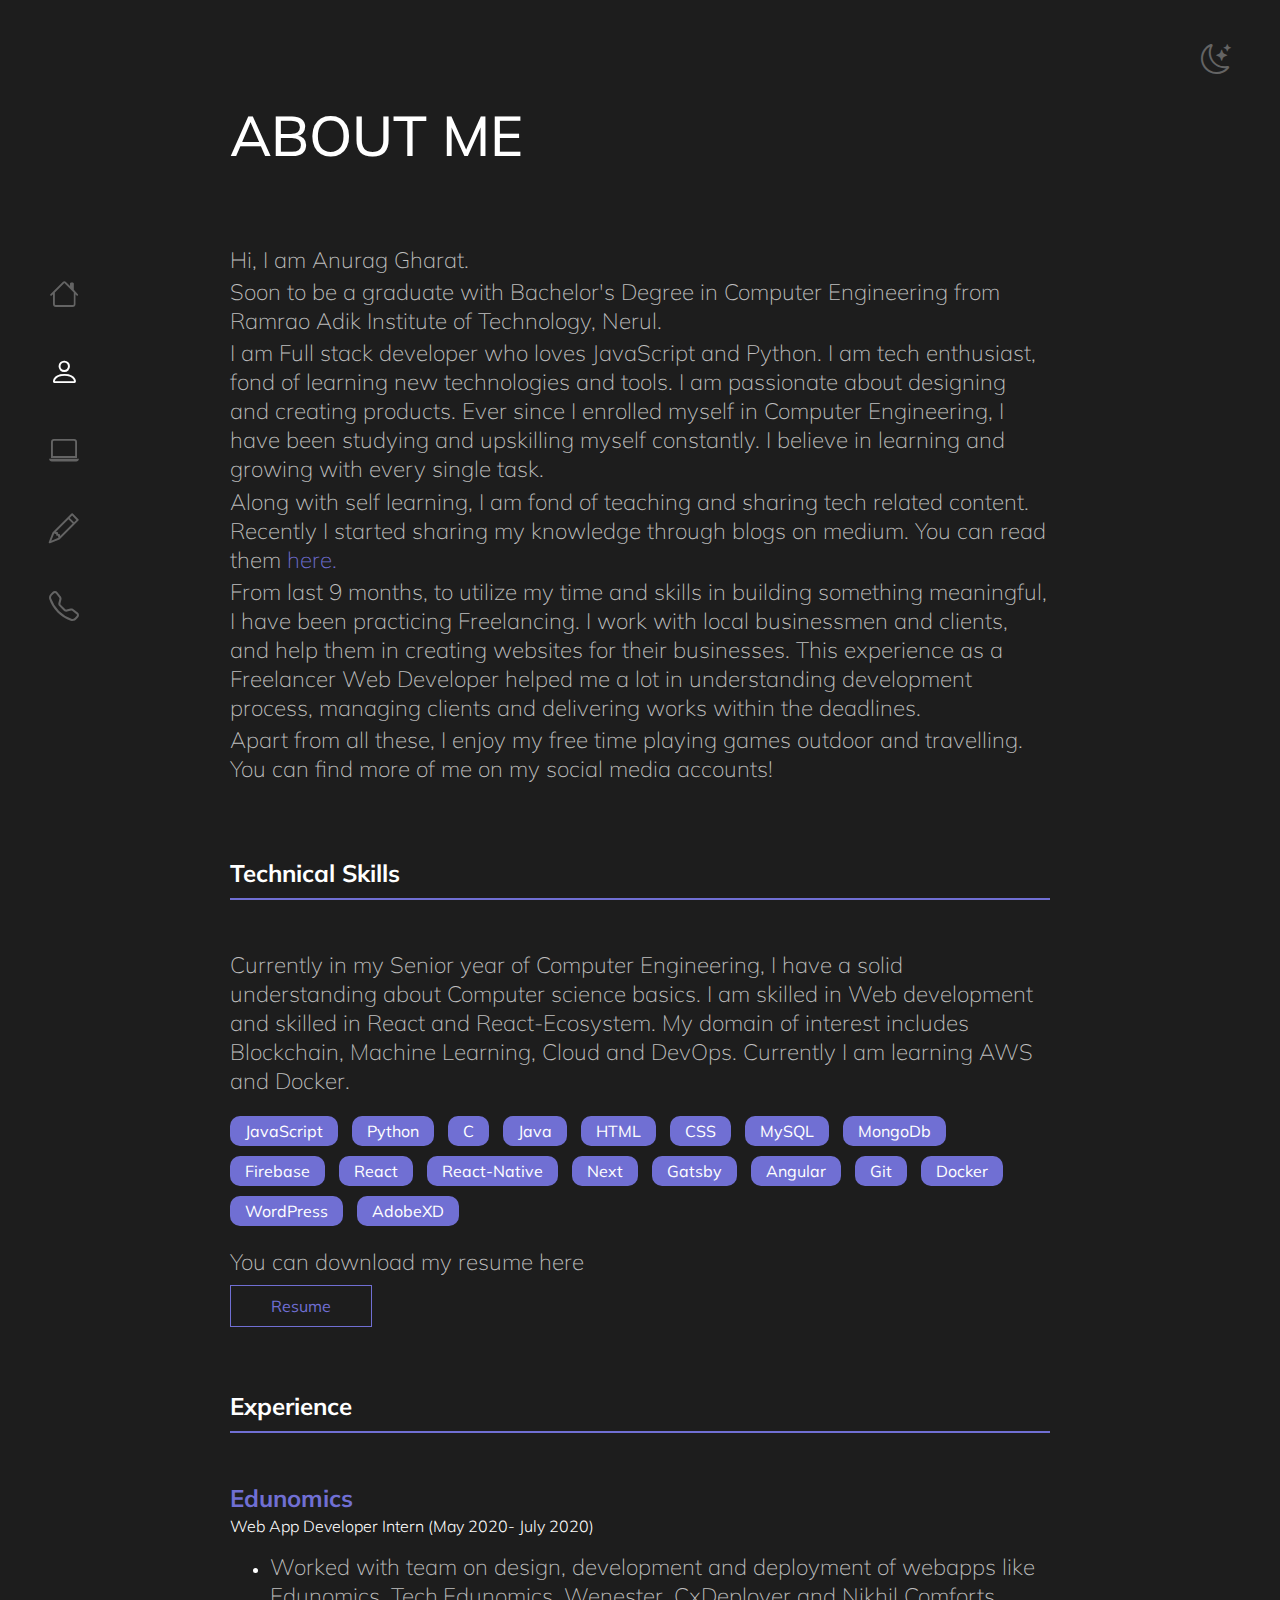
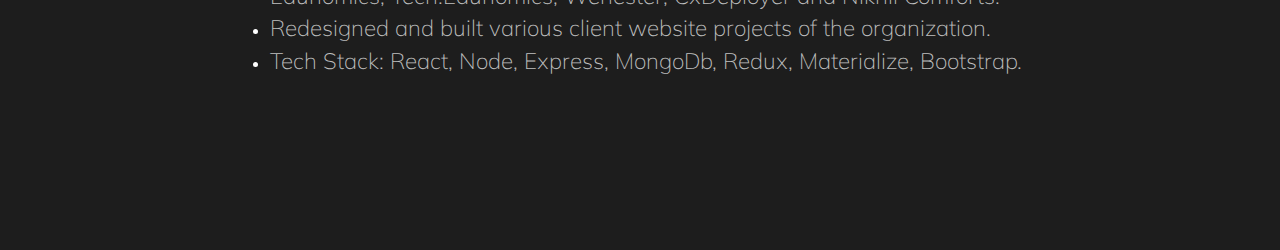
==== about.html @ fb8ffdcc "about page done" ====
<!DOCTYPE html>
<html lang="en">

<head>
    <meta charset="UTF-8">
    <meta http-equiv="X-UA-Compatible" content="IE=edge">
    <meta name="viewport" content="width=device-width, initial-scale=1.0">
    <title>Anurag Gharat</title>
    <link rel="stylesheet" href="./style.css">
    <link rel="preconnect" href="https://fonts.gstatic.com">
    <link
        href="https://fonts.googleapis.com/css2?family=Lato:ital,wght@0,100;0,300;0,400;0,700;0,900;1,100;1,300;1,400;1,700;1,900&display=swap"
        rel="stylesheet">
    <link
        href="https://fonts.googleapis.com/css2?family=Poppins:ital,wght@0,100;0,200;0,300;0,400;0,500;0,600;0,700;0,800;0,900;1,100;1,200;1,300;1,400;1,500;1,600;1,700;1,800;1,900&display=swap"
        rel="stylesheet">
    <link
        href="https://fonts.googleapis.com/css2?family=Montserrat:ital,wght@0,100;0,200;0,300;0,400;0,500;0,600;0,700;0,800;0,900;1,100;1,200;1,300;1,400;1,500;1,600;1,700;1,800;1,900&display=swap"
        rel="stylesheet">
    <link rel="stylesheet" href="https://cdn.jsdelivr.net/npm/bootstrap-icons@1.4.1/font/bootstrap-icons.css">
</head>

<body class="dark-mode">
    <div class="app">
        <nav>
            <!-- <img src="./assets/home.svg" alt="" > -->
            <a href="./index.html">
                <i class="bi bi-house"></i>
            </a>
            <a href="./about.html">
                <i class="bi bi-person active"></i>
            </a>
            <a href="./projects.html">
                <i class="bi bi-laptop"></i>
            </a>
            <a href="./blog.html">
                <i class="bi bi-pencil"></i>
            </a>
            <a href="./contact.html">
                <i class="bi bi-telephone"></i>
            </a>
          

        </nav>
        <div class="content about">
            <div class="container about-inside">
                <h1 class="heading">ABOUT ME</h1>
                <section >
                    <p class="mt-50">Hi, I am Anurag Gharat.</p>
                    <p>
                    Soon to be a graduate with Bachelor's Degree in Computer Engineering from Ramrao Adik Institute of Technology, Nerul.
                    </p>
                    <p>I am Full stack developer who loves JavaScript and Python. I am tech enthusiast, fond of learning new technologies and
                    tools. I am passionate about designing and creating products. Ever since I enrolled myself in Computer Engineering, I
                    have been studying and upskilling myself constantly. I believe in learning and growing with every single task.
                    </p>
                    <p>
                        Along with self learning, I am fond of teaching and sharing tech related content. Recently I started sharing my
                        knowledge through blogs on medium. You can read them <a href="./blog.html" class="primary">here.</a>
                    </p>
                    <p>
                        From last 9 months, to utilize my time and skills in building something meaningful, I have been practicing Freelancing.
                        I work with local businessmen and clients, and help them in creating websites for their businesses. This experience as a
                        Freelancer Web Developer helped me a lot in understanding development process, managing clients and delivering works
                        within the deadlines.
                    </p>
                    <p>
                    Apart from all these, I enjoy my free time playing games outdoor and travelling. You can find more of me on my social                        media accounts!
                    </p>


                </section>
                <section>
                    <h2 class="title">Technical Skills</h2>
                    <p class="mt-50">Currently in my Senior year of Computer Engineering, I have a solid understanding about Computer science basics. I am
                    skilled in Web development and skilled in React and React-Ecosystem. My domain of interest includes Blockchain, Machine
                    Learning, Cloud and DevOps. Currently I am learning AWS and Docker.</p>
                        <ul class="pills">
                            <li class="pill">JavaScript</li>
                            <li class="pill">Python</li>
                            <li class="pill">C</li>
                            <li class="pill">Java</li>
                            <li class="pill">HTML</li>
                            <li class="pill">CSS</li>
                            <li class="pill">MySQL</li>
                            <li class="pill">MongoDb</li>
                            <li class="pill">Firebase</li>
                            <li class="pill">React</li>
                            <li class="pill">React-Native</li>
                            <li class="pill">Next</li>
                            <li class="pill">Gatsby</li>
                            <li class="pill">Angular</li>
                            <li class="pill">Git</li>
                            <li class="pill">Docker</li>
                            <li class="pill">WordPress</li>
                            <li class="pill">AdobeXD</li>

                        </ul>
                        <p class="mb-20">You can download my resume here</p>
                        <a class="btn" target="_blank" href="./assets/ANURAG_GHARAT_FULL_STACK.pdf">Resume</a>
                </section>
                <section>
                        <h2 class="title">Experience</h2>
                        <h2 class="mt-50 primary">Edunomics</h2>
                        <span class="muted font-light">
                            Web App Developer Intern (May 2020- July 2020)</span>

                        <p class="mt-20">
                            <ul>
                                <li>
                                    <p>
                                        Worked with team on design, development and deployment of
                                        webapps like Edunomics, Tech.Edunomics, Wenester, CxDeployer and Nikhil Comforts.
                                    </p>
                                </li>
                                <li>
                                    <p>
                                        Redesigned and built various client website projects of the organization. 
                                    </p>
                                </li>
                                
                                <li>
                                    <p>
                                        Tech Stack: React, Node, Express, MongoDb, Redux, Materialize, Bootstrap.
                                    </p>
                                </li>
                            </ul>
                        </p>
                        
                       
                </section>
            </div>
                
        </div>
        <footer>
            <i class="bi bi-moon-stars"></i>

        
        </footer>

    </div>
</body>

</html>
---- style.css ----
@import url('https://fonts.googleapis.com/css2?family=Mulish:ital,wght@0,200;0,300;0,400;0,500;0,600;0,700;0,800;0,900;1,200;1,300;1,400;1,500;1,700;1,800;1,900&display=swap');
:root{
    --light-primary:#fcfcfc;
    --light-text:#1d1d1d;
    --light-muted:#c0c0c0;
    --light-icons:#646464;
    --accent-color:#706fd3;
    --dark-primary:#1d1d1d;
    --dark-text:#ffffff;
    --dark-muted:#c0c0c0;
    --dark-icons:#646464;
    --dark-nav:#1a1a1a;
}
body{
    padding: 0px;
    margin: 0px;
    width: 100%;
    height: 100%;
    box-sizing: border-box;
    font-family: 'Mulish', sans-serif;
}
.dark-mode{
    color: var(--dark-text);
    background-color: var(--dark-primary); 
}
.light-mode{
    color: var(--light-text);
    background-color: var(--light-primary); 
}
/* main styles */

.light-mode > p{
    color: var(--light-text);
}
p{
    font-size: 1.4rem;
    font-weight: 200;
    color: var(--dark-muted);
}
.bi{
    color: var(--dark-icons);
    cursor: pointer;
    font-size: 30px;
}
h1,h2,h3,h4,h5,h6,p{
    margin: .2rem 0px;
}
a{
    text-decoration: none;
}

.pills{
    display: block;
    flex-direction: row;
    list-style: none;
    padding: 0px;
    word-wrap: break-word;
    max-width: 100%;
}
.pills>li{
    margin:5px 10px 5px 0px ;
    display: inline-block;
}
.pill{
    padding: 5px 15px;
    border-radius: 10px;
    background-color: var(--accent-color);
    color: var(--dark-text);
    cursor: pointer;
}
.pill:hover{
    background-color:var(--dark-text);
    color: var(--accent-color);

}


/* text styles */
h1{
    font-size: 2rem;
    font-weight: 500;
}
.heading{
    font-size: 3.5rem;
}
.title{
    padding-bottom: 10px;
    border-bottom:2px solid var(--accent-color) ;
}
.primary{
    color : var(--accent-color)
}

.bi:hover{
    color:var(--dark-text)
}

/* margin styles */
.mr-10{
    margin-right: 10px;
}
.mt-20{
    margin-top:15px;
}
.mt-50{
    margin-top:50px;
}
.mb-50{
    margin-bottom: 50px;
}
.mb-20{
    margin-bottom: 20px;
}
/* main structure */
.app{
    display: flex;
    flex-direction: row;
}
section{
    margin: 75px 0px;
}
nav{
    width: 10vw;
    height: 100vh;
    display: flex;
    flex-direction: column;
    justify-content: center;
    align-items: center;
    position: fixed;
}
.active{
    color: var(--dark-text) !important;
    
}
nav>a>i{
    font-size: 30px;
}
nav>a{
    margin: 20px 0px;
}
nav>a:hover{
    color: var(--dark-text);
}
.content{
    width: 80vw;
    min-height: 100vh;
    margin-left: 10vw;
}
.container{
    width: 80%;
    margin: 0px auto;
}
footer{
    width: 10vw;
    display: flex;
    justify-content: center;
}
footer>i{
    font-size: 30px;
    margin: 40px 0px ;
    color: var(--dark-icons);
}


/* text styles */
.text-center{
    text-align: center;
}
/* home page styles */
.home{
    display: flex;
    flex-direction: column;
    justify-content: center;
    min-height: 100vh;
}
.font-light{
    font-weight: 300;
}
/* about styles */
.btn{
    background: none !important;
    margin-top:100px;
    padding: 10px 40px;
    color: var(--accent-color) !important;
    border: 1px solid var(--accent-color) !important;
}
.btn:hover{
    background:var(--accent-color) !important;
    padding: 10px 40px;
    color: var(--dark-text) !important;
    border: 1px solid var(--accent-color) !important;
}
.about-inside{
    margin-top:100px ;
    padding-bottom: 100px;
}
article{
    margin: 25px 0px;
}

/* projects styles */
.row{
    width: 100%;
    display: flex;
    flex-direction: column;
}
.card{
    width: 100%;

}
.card>a>img{
    width: 100%;
    border-radius: 10px;
}

/* contact */
.contact{
    height: 100%;
}
.contact-icons{
    display: flex;
    flex-direction: row;
}
.contact-icons>a{
    font-size: 24px;
    margin-right: 20px;
    color: var(--dark-icons);
}

@media screen and (max-width: 600px) {
    /* body {
      background-color: var(--background-dark);
    } */
    .app{
    display: flex;
    flex-direction: column-reverse !important;
    }
    nav{
    width: 100%;
    height: 10vh;
    display: flex;
    flex-direction: row;
    justify-content: space-evenly;
    align-items: center;
    background-color: var(--dark-nav);
    position: fixed;
    bottom: 0px;
    }
    footer{
    width: 100%;
    height: 10vh;
    display: flex;
    align-items: center;
    justify-content: flex-end;
    }
    footer>i{
    margin: 0px 20px;
}
    .about-inside{
    margin-top:50px ;
    padding-bottom: 100px;
}
    .content{
    max-width: 100vw;
}
    .container{
    width: 100%;
}
    .home{
    margin-top:50px;
    display: flex;
    flex-direction: column;
    justify-content: flex-start;
    min-height: 100vh;
}
    .bi{
    font-size: 24px;
}
    .heading{
    font-size: 2.5rem;
}
    h1{
    font-size: 1.5rem;
}
}
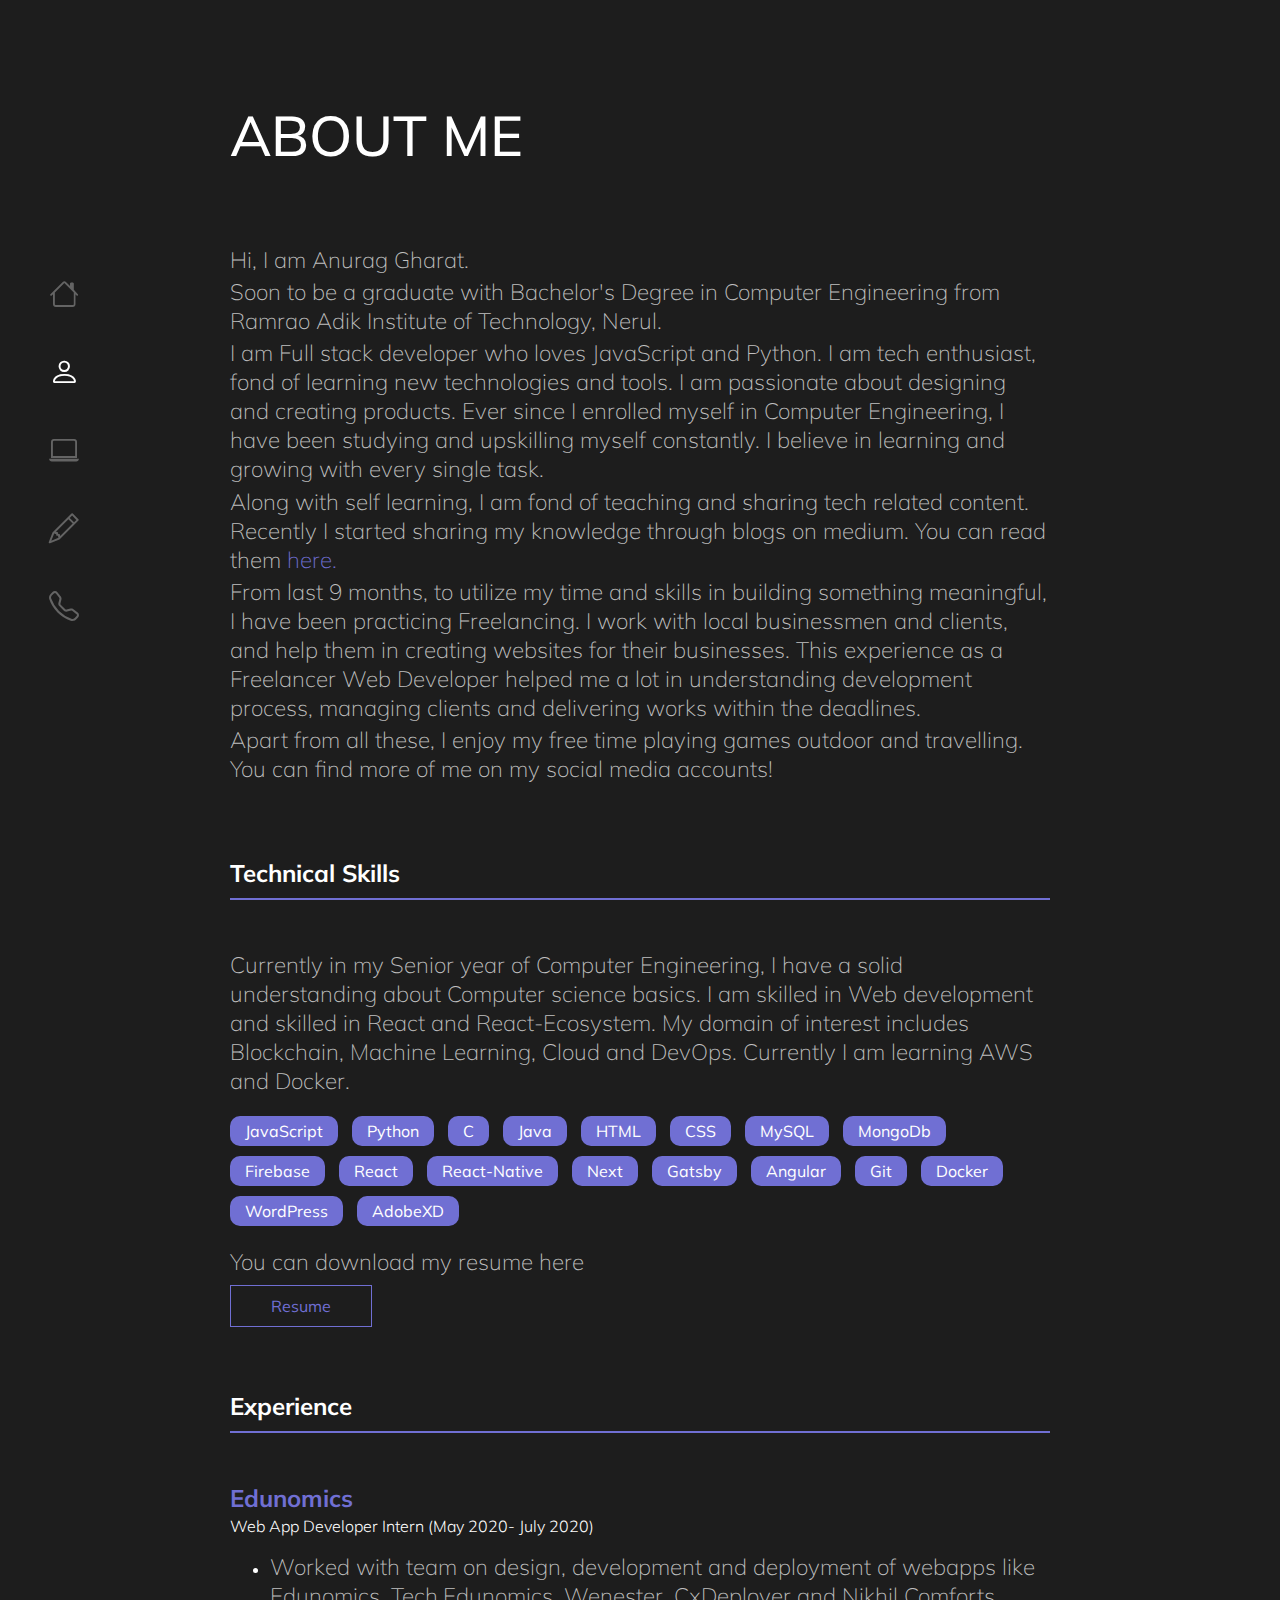
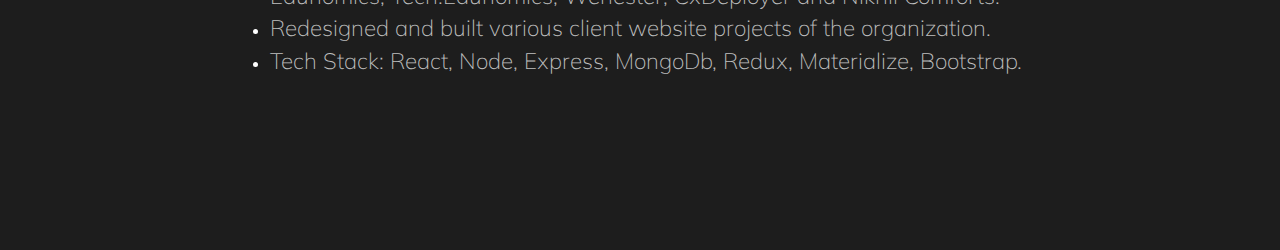
==== commit 39ff61fa: "project links added" ====
--- a/about.html
+++ b/about.html
@@ -7,16 +7,7 @@
     <meta name="viewport" content="width=device-width, initial-scale=1.0">
     <title>Anurag Gharat</title>
     <link rel="stylesheet" href="./style.css">
-    <link rel="preconnect" href="https://fonts.gstatic.com">
-    <link
-        href="https://fonts.googleapis.com/css2?family=Lato:ital,wght@0,100;0,300;0,400;0,700;0,900;1,100;1,300;1,400;1,700;1,900&display=swap"
-        rel="stylesheet">
-    <link
-        href="https://fonts.googleapis.com/css2?family=Poppins:ital,wght@0,100;0,200;0,300;0,400;0,500;0,600;0,700;0,800;0,900;1,100;1,200;1,300;1,400;1,500;1,600;1,700;1,800;1,900&display=swap"
-        rel="stylesheet">
-    <link
-        href="https://fonts.googleapis.com/css2?family=Montserrat:ital,wght@0,100;0,200;0,300;0,400;0,500;0,600;0,700;0,800;0,900;1,100;1,200;1,300;1,400;1,500;1,600;1,700;1,800;1,900&display=swap"
-        rel="stylesheet">
+  
     <link rel="stylesheet" href="https://cdn.jsdelivr.net/npm/bootstrap-icons@1.4.1/font/bootstrap-icons.css">
 </head>
 
@@ -133,7 +124,7 @@
                 
         </div>
         <footer>
-            <i class="bi bi-moon-stars"></i>
+            <!-- <i class="bi bi-moon-stars"></i> -->
 
         
         </footer>
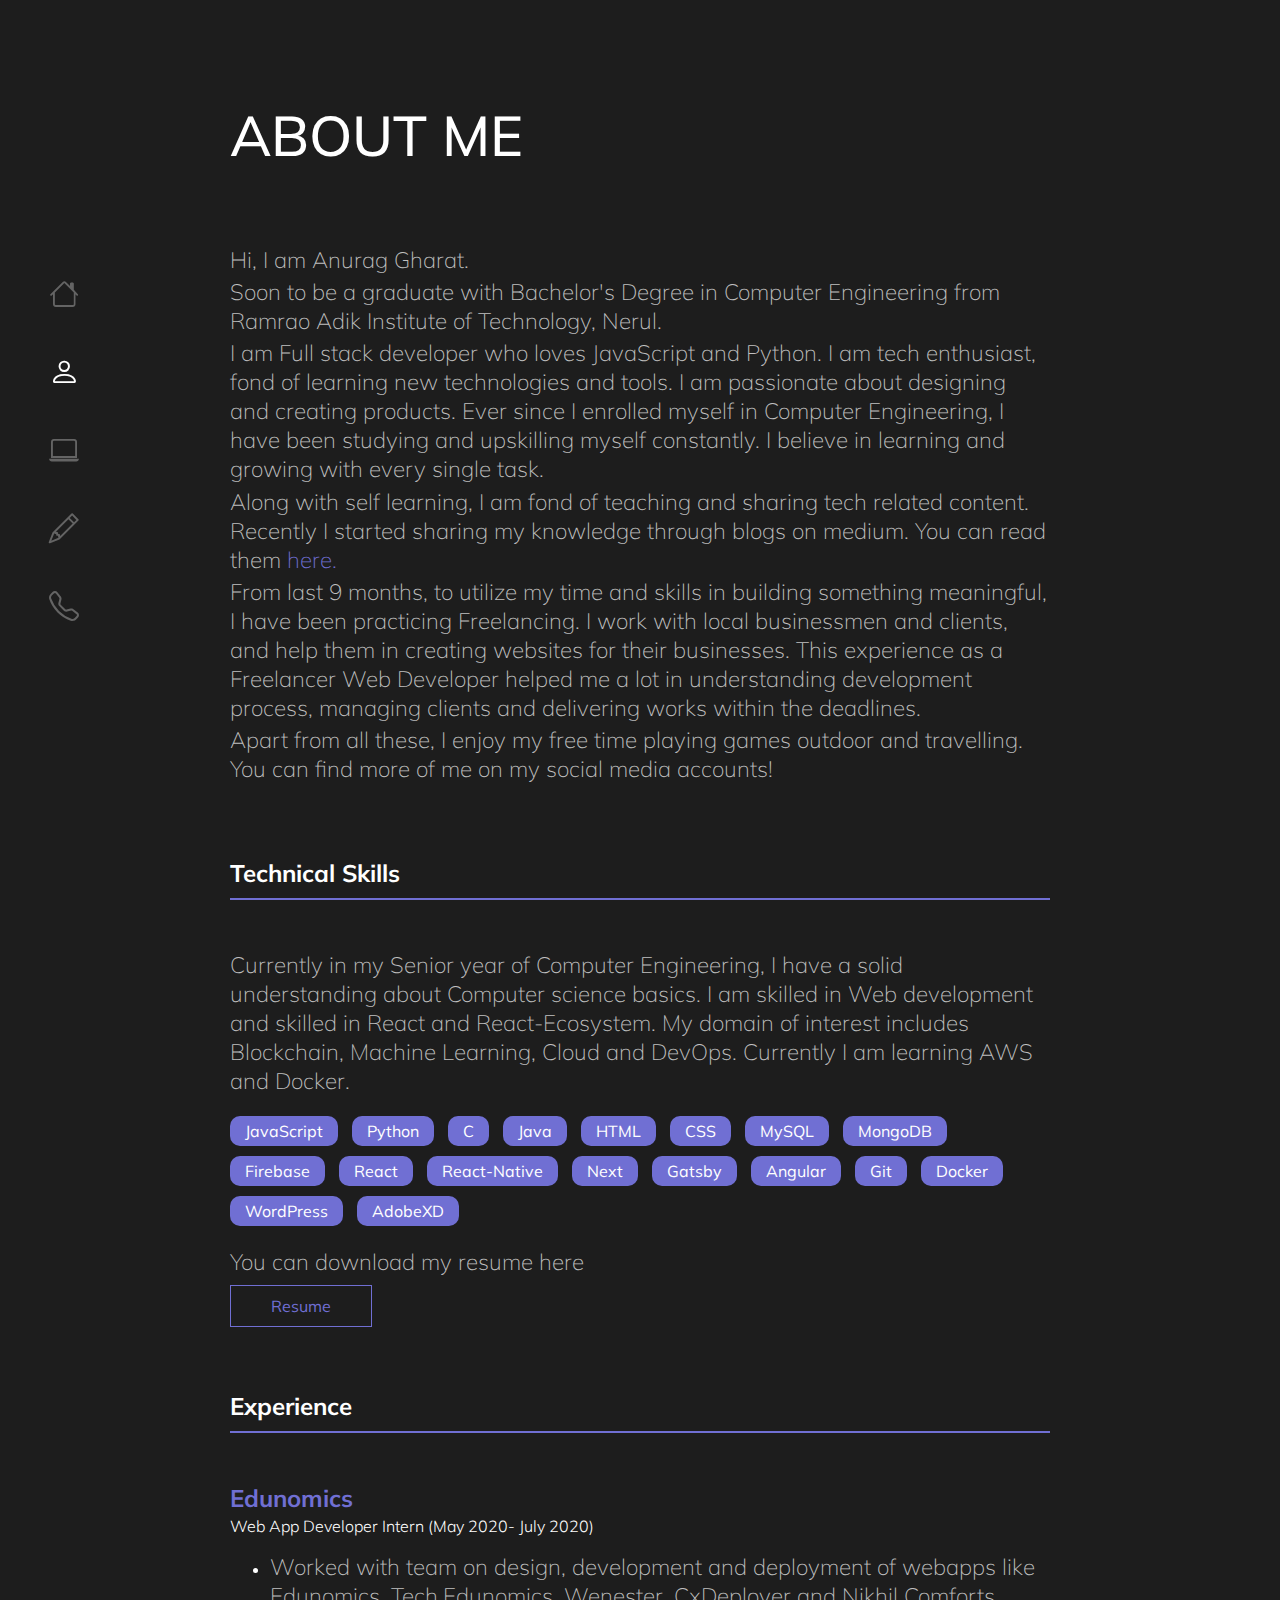
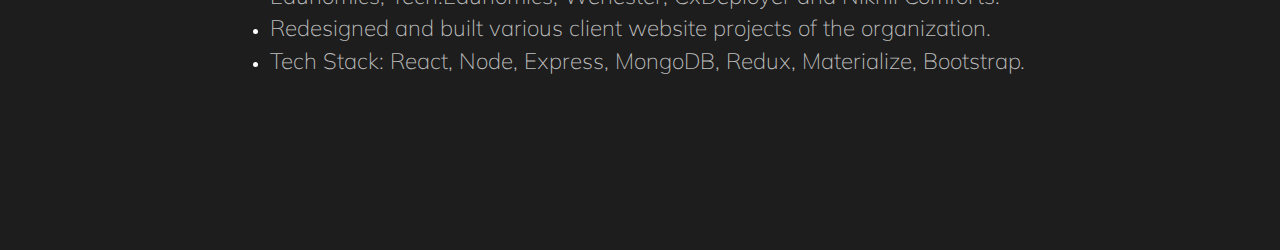
==== commit 6fcd66bc: "final changes" ====
--- a/about.html
+++ b/about.html
@@ -5,17 +5,31 @@
     <meta charset="UTF-8">
     <meta http-equiv="X-UA-Compatible" content="IE=edge">
     <meta name="viewport" content="width=device-width, initial-scale=1.0">
-    <title>Anurag Gharat</title>
+    <title>Anurag Gharat | About</title>
     <link rel="stylesheet" href="./style.css">
-  
+    <link rel="icon" href="./assets/icon.png">
+    <link rel="shortcut icon" href="./assets/favicon.ico" type="image/x-icon">
+
+    <link rel="preconnect" href="https://fonts.gstatic.com">
+    <link
+        href="https://fonts.googleapis.com/css2?family=Mulish:ital,wght@0,200;0,300;0,400;0,500;0,600;0,700;0,800;0,900;1,200;1,300;1,400;1,500;1,600;1,700;1,800;1,900&display=swap"
+        rel="stylesheet">
     <link rel="stylesheet" href="https://cdn.jsdelivr.net/npm/bootstrap-icons@1.4.1/font/bootstrap-icons.css">
+<meta name="Amurag Gharat | Full Stack Developer "
+    content="A Full Stack Developer based in Mumbai. Currently in Final year of Computer Engineering at RAIT, Nerul. Open to work on Freelance projects and Internships" />
+<meta name="keywords"
+    content="Anurag Gharat, Anurag Gharat Alibag, Anurag Gharat Mumbai, Anurag Gharat Full Stack Developer, JavaScript Love, Code, Anurag Codes, Web development in Alibag, Website development in Alibag, Freelancer Web Developer, Webiste Developer, Front End Developer" />
+<link rel="apple-touch-icon" href="./assets/anurag192.png" />
+<link rel="apple-touch-icon" href="./assets/anurag512.png" />
+<meta name="apple-mobile-web-app-status-bar" content="#706fd3" />
+<meta name="theme-color" content="#706fd3" />
 </head>
 
 <body class="dark-mode">
     <div class="app">
         <nav>
             <!-- <img src="./assets/home.svg" alt="" > -->
-            <a href="./index.html">
+            <a href="./">
                 <i class="bi bi-house"></i>
             </a>
             <a href="./about.html">
@@ -74,7 +88,7 @@
                             <li class="pill">HTML</li>
                             <li class="pill">CSS</li>
                             <li class="pill">MySQL</li>
-                            <li class="pill">MongoDb</li>
+                            <li class="pill">MongoDB</li>
                             <li class="pill">Firebase</li>
                             <li class="pill">React</li>
                             <li class="pill">React-Native</li>
@@ -112,7 +126,7 @@
                                 
                                 <li>
                                     <p>
-                                        Tech Stack: React, Node, Express, MongoDb, Redux, Materialize, Bootstrap.
+                                        Tech Stack: React, Node, Express, MongoDB, Redux, Materialize, Bootstrap.
                                     </p>
                                 </li>
                             </ul>
@@ -132,4 +146,5 @@
     </div>
 </body>
 
-</html>+</html>
+<script src="./app.js"></script>--- a/style.css
+++ b/style.css
@@ -1,4 +1,3 @@
-@import url('https://fonts.googleapis.com/css2?family=Mulish:ital,wght@0,200;0,300;0,400;0,500;0,600;0,700;0,800;0,900;1,200;1,300;1,400;1,500;1,700;1,800;1,900&display=swap');
 :root{
     --light-primary:#fcfcfc;
     --light-text:#1d1d1d;
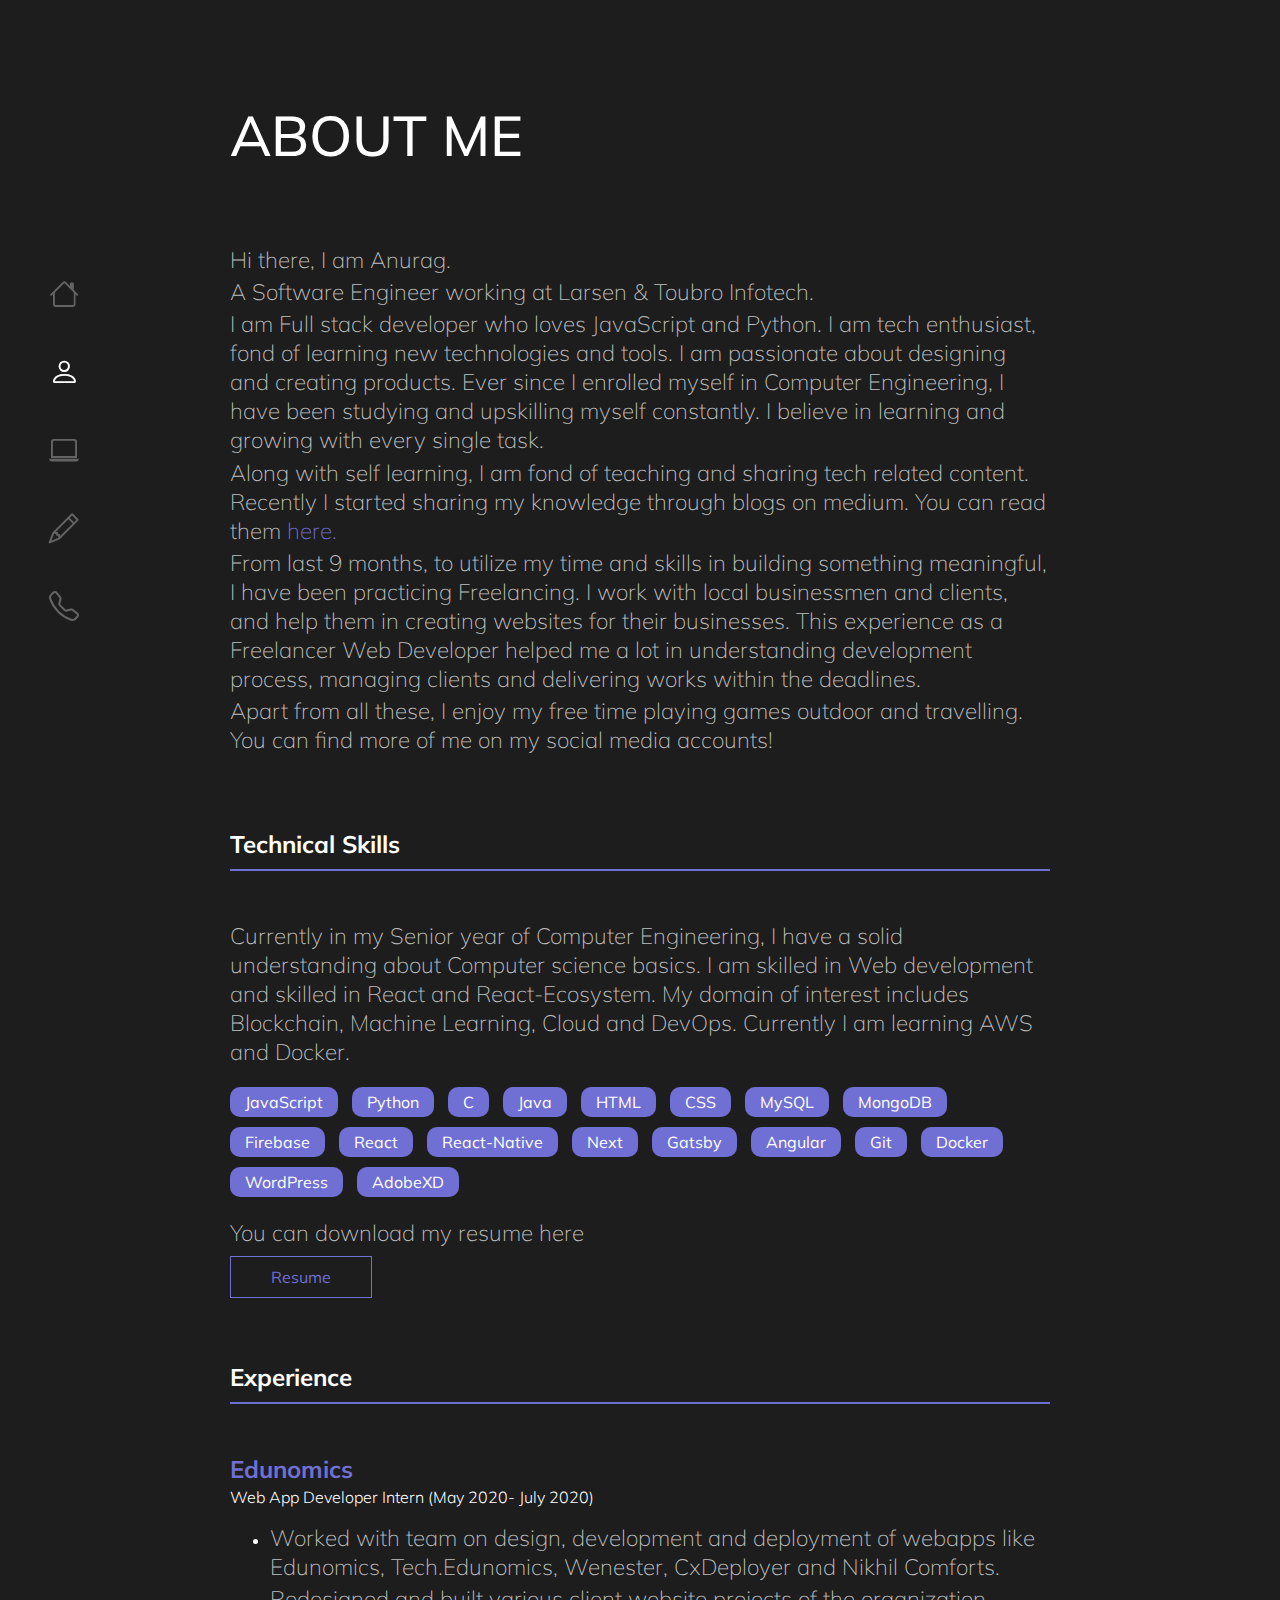
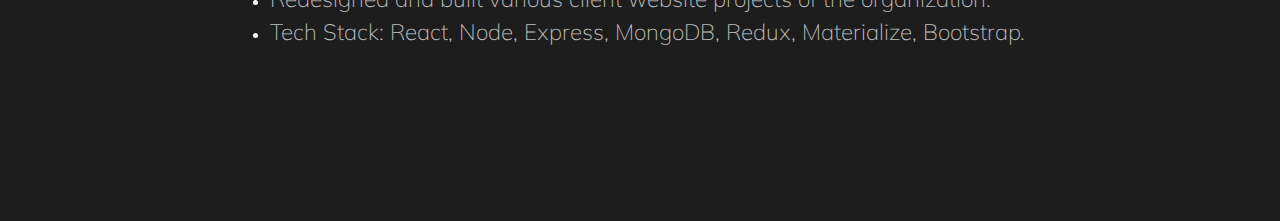
==== commit 092de373: "changes made" ====
--- a/about.html
+++ b/about.html
@@ -51,9 +51,9 @@
             <div class="container about-inside">
                 <h1 class="heading">ABOUT ME</h1>
                 <section >
-                    <p class="mt-50">Hi, I am Anurag Gharat.</p>
+                    <p class="mt-50">Hi there, I am Anurag.</p>
                     <p>
-                    Soon to be a graduate with Bachelor's Degree in Computer Engineering from Ramrao Adik Institute of Technology, Nerul.
+                    A Software Engineer working at Larsen & Toubro Infotech.
                     </p>
                     <p>I am Full stack developer who loves JavaScript and Python. I am tech enthusiast, fond of learning new technologies and
                     tools. I am passionate about designing and creating products. Ever since I enrolled myself in Computer Engineering, I
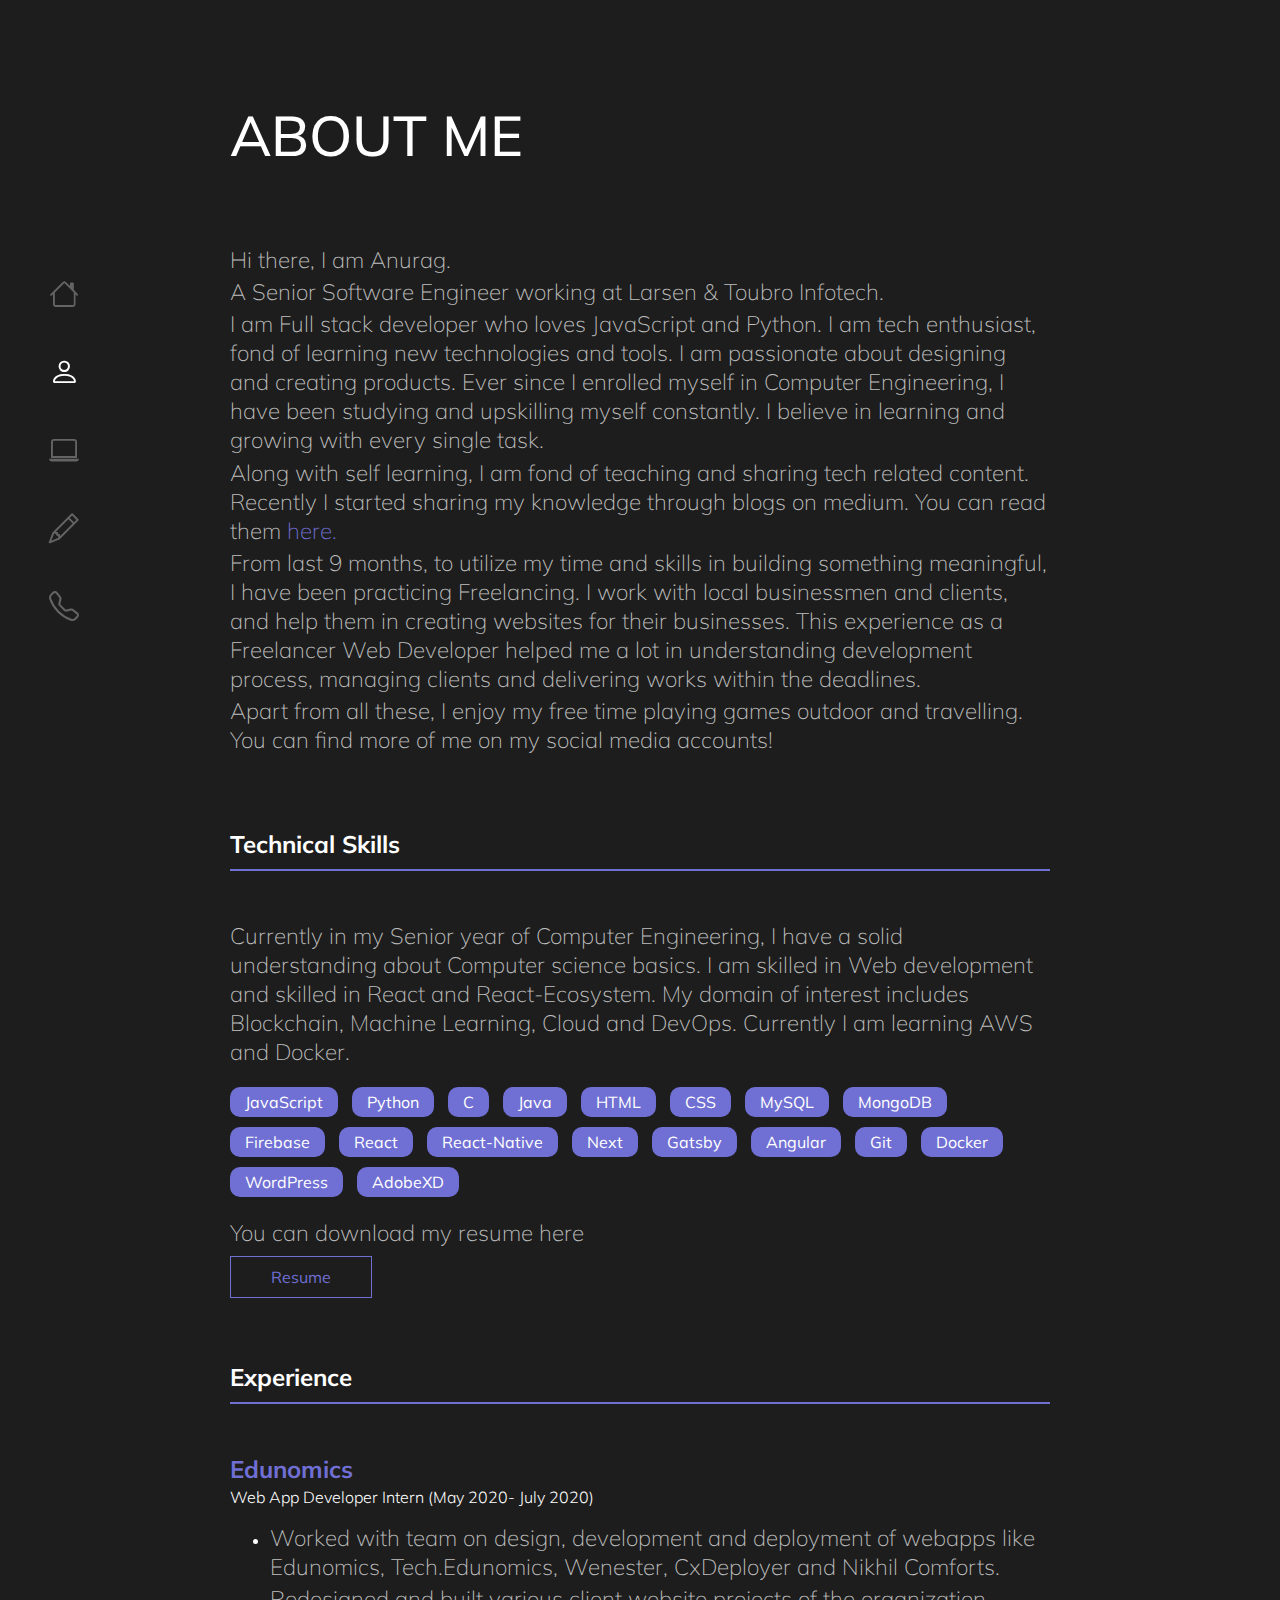
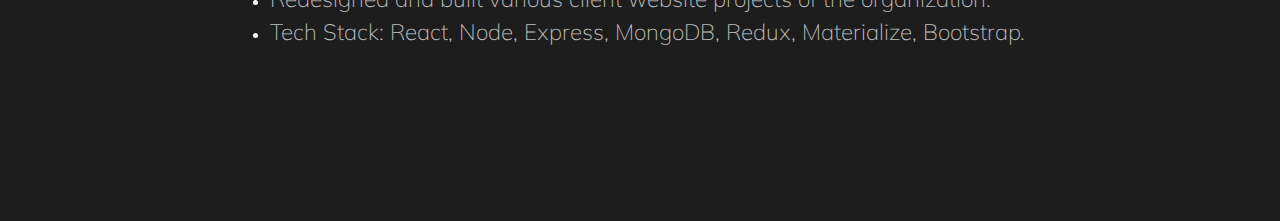
==== commit e986062e: "new links updated" ====
--- a/about.html
+++ b/about.html
@@ -53,7 +53,7 @@
                 <section >
                     <p class="mt-50">Hi there, I am Anurag.</p>
                     <p>
-                    A Software Engineer working at Larsen & Toubro Infotech.
+                    A Senior Software Engineer working at Larsen & Toubro Infotech.
                     </p>
                     <p>I am Full stack developer who loves JavaScript and Python. I am tech enthusiast, fond of learning new technologies and
                     tools. I am passionate about designing and creating products. Ever since I enrolled myself in Computer Engineering, I
